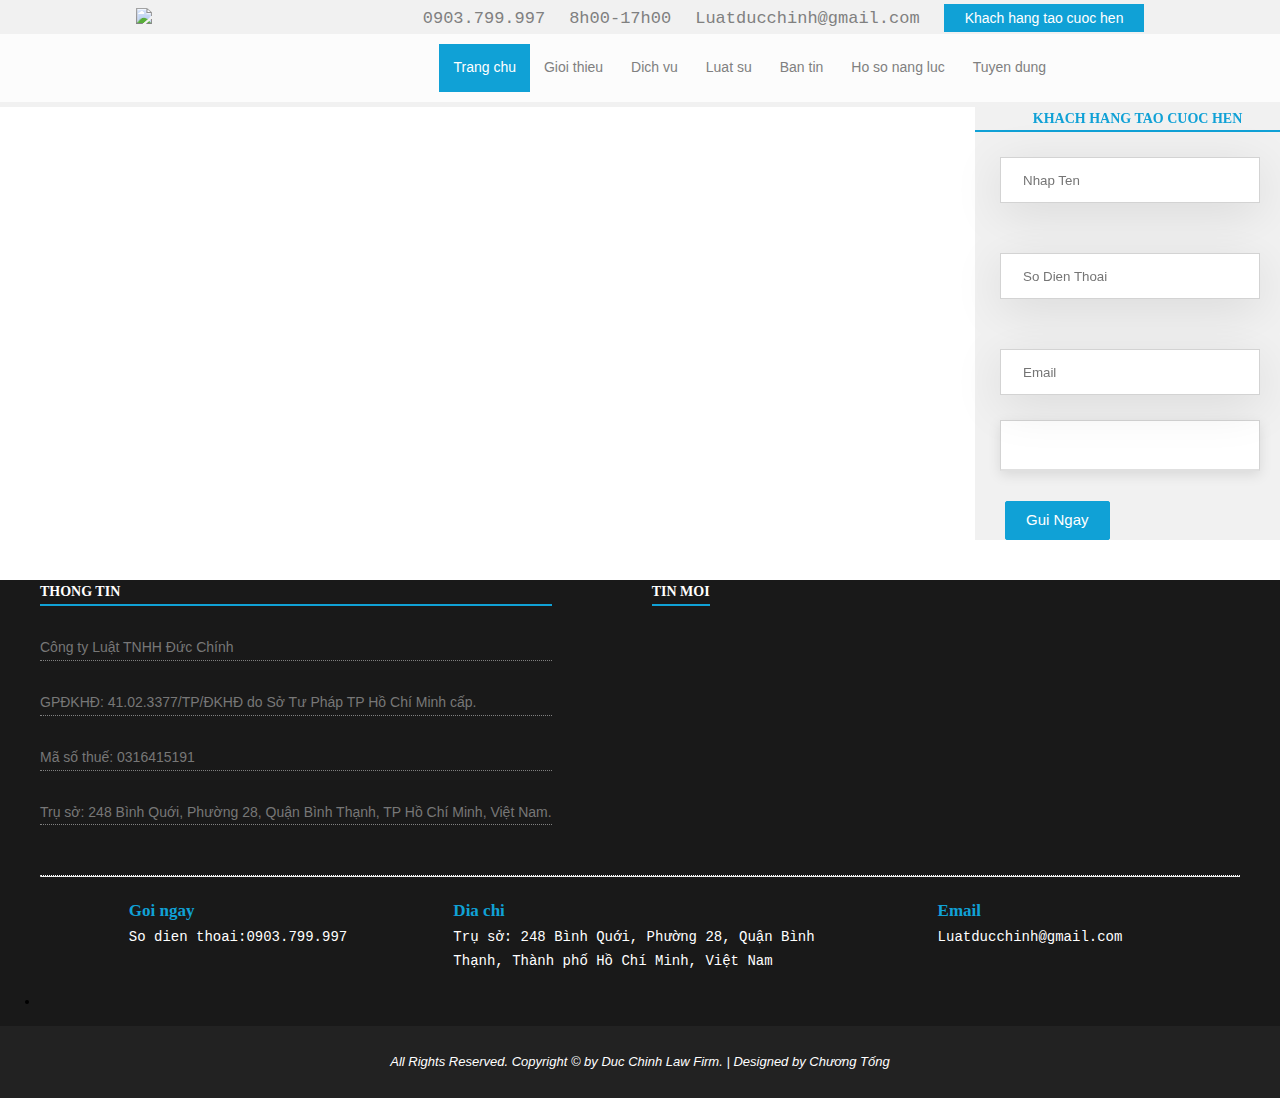
==== index.html @ 09488e2d "compelete header,footer ,dev:My Duyen" ====
<!DOCTYPE html>
<html lang="en">
  <head>
    <meta charset="UTF-8" />
    <meta name="viewport" content="width=device-width, initial-scale=1.0" />
    <link rel="stylesheet" href="./acssets/css/index.css" />
    <title>Document</title>
  </head>
  <body>
    <header id="header">
      <div class="header-top">
        <div class="">
          <div class="container-inner">
            <div class="header-top-img-left">
              <a href="#"
                ><img
                  src="https://static-00.iconduck.com/assets.00/facebook-icon-512x512-seb542ju.png
                          "
                  width="30px;"
              /></a>
            </div>
            <div class="nav navbar-nav navbar-right">
              <ul class="list">
                <li class="list-item one">
                  <i class="fa fa-phone text-theme-colored"></i>
                  <a href="#" class="text-gray">0903.799.997</a>
                </li>
                <li class="list-item two">
                  <i class="fa-solid fa-clock"></i>
                  <a class="text-gray" href="#">8h00-17h00</a>
                </li>
                <li class="list-item four">
                  <i class="fa-regular fa-envelope"></i>

                  <a href="#" class="text-gray">Luatducchinh@gmail.com</a>
                </li>
                <li class="list-item five">
                  <a class="button-right" href="#">Khach hang tao cuoc hen </a>
                </li>
              </ul>
            </div>
          </div>
        </div>
        <div class="header-nav">
          <div class="container-inner">
            <a href="#"
              ><img
                style="margin-left: -125px"
                src="http://www.luatducchinh.vn/Upload/images/icon/Logo.png"
                width="40px"
                alt=""
                srcset=""
            /></a>
            <ul class="list-nav">
              <li><a class="active" href="#home">Trang chu </a></li>
              <li><a href="#">Gioi thieu</a></li>
              <li><a href="#">Dich vu </a></li>
              <li><a href="#">Luat su </a></li>
              <li><a href="#">Ban tin </a></li>
              <li><a href="#">Ho so nang luc </a></li>
              <li><a href="#">Tuyen dung </a></li>
            </ul>
          </div>
        </div>
      </div>
    </header>
    <main></main>
    <div class="container-map">
      <div class="mapDiv">
        <iframe
          src="https://www.google.com/maps/embed?pb=!1m18!1m12!1m3!1d3918.443592406499!2d106.62525347502692!3d10.853826357761282!2m3!1f0!2f0!3f0!3m2!1i1024!2i768!4f13.1!3m3!1m2!1s0x31752bee0b0ef9e5%3A0x5b4da59e47aa97a8!2zQ8O0bmcgVmnDqm4gUGjhuqduIE3hu4FtIFF1YW5nIFRydW5n!5e0!3m2!1svi!2s!4v1709682675464!5m2!1svi!2s"
          width="75%"
          height="400"
          style="border: 0"
          allowfullscreen=""
          loading="lazy"
          referrerpolicy="no-referrer-when-downgrade"
        ></iframe>
      </div>

      <div class="bg-deep">
        <div class="form">
          <h4 class="text-title">KHACH HANG TAO CUOC HEN</h4>
          <form action="" id="myform" onsubmit="">
            <div class="input_field">
              <input type="text" placeholder="Nhap Ten " id="name" required; />
            </div>
            <div class="input_field">
              <input
                type="password"
                placeholder="So Dien Thoai"
                id="phone"
                required
              />
            </div>
            <div class="input_field">
              <input type="text" placeholder="Email" id="email" required />
            </div>
            <div class="input_field">
              <textarea placeholder="Ghi chu" id="message" required> </textarea>
            </div>
            <button class="button-57" role="button">
              <span class="text">Gui Ngay</span><span>At Here</span>
            </button>
          </form>
        </div>
      </div>
    </div>
    <footer id="footer">
      <div class="container-footer">
        <div class="footer-item-child">
          <div class="child-address">
            <h4 class="title">THONG TIN</h4>
            <ul class="list-divider">
              <li>Công ty Luật TNHH Đức Chính</li>
              <li>
                GPĐKHĐ: 41.02.3377/TP/ĐKHĐ do Sở Tư Pháp TP Hồ Chí Minh cấp.
              </li>
              <li>Mã số thuế: 0316415191</li>
              <li>
                Trụ sở: 248 Bình Quới, Phường 28, Quận Bình Thạnh, TP Hồ Chí
                Minh, Việt Nam.
              </li>
            </ul>
          </div>
          <div class="child-infor">
            <h4>TIN MOI</h4>
          </div>
        </div>
        <hr />
        <div class="footer-item-child-contacts-">
          <div class="each-widge">
            <i class="fa-solid fa-mobile-screen"></i>
            <h5>Goi ngay</h5>
            <p class="text-white">So dien thoai:0903.799.997</p>
          </div>
          <div class="each-widge">
            <i class="fa-regular fa-map"></i>
            <h5>Dia chi</h5>
            <p class="text-white">
              Trụ sở: 248 Bình Quới, Phường 28, Quận Bình<br />
              Thạnh, Thành phố Hồ Chí Minh, Việt Nam
            </p>
          </div>
          <div class="each-widge">
            <i class="fa-regular fa-envelope"></i>
            <h5>Email</h5>
            <p class="text-white">Luatducchinh@gmail.com</p>
          </div>
        </div>
        <div class="footer-item-child-social-links">
          <ul class="social">
            <li>
              <a href="#"><i class="fa-brands fa-facebook"></i></a>
            </li>
          </ul>
        </div>
      </div>
    </footer>
    <div class="container-fluid">
      <p>
        All Rights Reserved. Copyright © by Duc Chinh Law Firm. | Designed by
        Chương Tống
      </p>
    </div>
  </body>
</html>
---- acssets/css/index.css ----
* {
    margin: 0;
    padding: 0;
    box-sizing: Border-box;
}

body {
    line-height: 1.7;
    font-size: 14px;
    font-family: 'Open Sans', sans-serif;
}

.container-inner {
    display: flex;
    align-items: center;
    justify-content: space-around;
}

.header-top {
    position: sticky;
    top: 0;
    padding: 5px 0;
    background-color: #f1f1f1;
}

ul.list {
    list-style-type: none;
    display: flex;
    gap: 24px;
    align-items: baseline;
}

.text-gray {
    text-decoration: none;
    color: #808080 !important;
    font-family: monospace;
    font-size: 17px;
}

.button-right {
    text-decoration: none;
    padding: 5px 20px;
    color: #fff;
    border: 1px solid #10a1d6;
    background-color: #10A1D6 !important
}

.header-nav {
    max-height: 70px;
    position: relative;
    top: 0px;
    z-index: 0;
    background-color: #fcfcfc;
    padding: 10px;
}

.list-nav {
    list-style-type: none;
    overflow: hidden;
    margin-left: -200px;
}

.list-nav li {
    float: left;
}

.list-nav li a:not(.active) {
    padding: 12px 14px;
    display: block;
    color: #808080;
    text-align: center;
    text-decoration: none;
    transition: 0.1s ease-in-out;
}

.list-nav li a:hover:not(.active) {
    color: white;
    background-color: #10A1D6
}

.active {
    background-color: #10A1D6;
    color: #fff;
    text-decoration: none;
    display: block;
    padding: 12px 14px;
}

.container-footer {
    margin: 0 auto;
    width: 1200px;
}

.footer-item-child {
    display: flex;
    ;
    flex-direction: row;
    flex-wrap: nowrap;
    gap: 100px;
}

h4:first-child {
    font-family: cursive;
    border-bottom-width: 2px;
    border-bottom-style: double;
    border-bottom-color: #10A1D6;
}

.list-divider {
    list-style-type: none;
}

.list-divider li {
    margin-top: 30px;
    border-bottom: gray dotted 1px;
    color: #777777;
}

hr {
    margin-top: 50px;
    border-top: 1px dotted white;
}

.footer-item-child-contacts- {
    display: grid;
    grid-template-columns: 33% 33% 33%;
    justify-items: center;
    margin-top: 20px;
}

#footer {
    width: 100%;
    height: min-content;
    background-color: #191919;
}

h4 {
    color: white;
}

h5 {
    color: #10A1D6;
    font-size: 17px;
    font-family: Cambria, Cochin, Georgia, Times, 'Times New Roman', serif;
}

.text-white {
    color: white;
    font-family: monospace;
}

.each-wedge {
    text-align: Center;
    line-height: 35px;
}

.each-widge>i {
    color: white;
    font-size: 1.5rem;
}

.social>li>a>i {
    color: white;
    font-size: 22px;
}

.social>li {
    text-align: Center;
    line-height: 50px;
}

.container-fluid {
    padding: 25px;
    text-align: Center;
    color: white;
    font-size: small;
    font-style: italic;
    background-color: #222222;
}

.container-map {
    width: 1300px;
    display: grid;
    grid-template-columns: 75% 25%;
    margin-left: 200px;
}

.bg-deep {
    background-color: #f1f1f1;
    margin-left: -200px;
    width: 100%;
    margin-bottom: 40px;
}

.text-title {
    color: #10A1D6;
    text-align: center;
}

.input_field>input {
    height: 45px;
    width: 80%;
    padding: 22px;
    margin: 25px;
    height: 40px;
    border: 1px solid lightgray;
    box-shadow: rgba(0, 0, 0, 0.1) 0px 10px 50px;
}

.input_field>input:focus {
    border: none;
    outline: none;
}

textarea {
    resize: none;
    padding-top: 10px;
    display: block;
    width: 80%;
    height: 100%;
    margin-left: 25px;
    border: 1px solid lightgray;
    font-size: 17px;
    border-bottom: 2px solid rgba(0, 0, 0, 0.12);
    box-shadow: rgba(0, 0, 0, 0.1) 0px 4px 12px;
}

.button-57 {
    position: relative;
    margin-left: 30px;
    overflow: hidden;
    border: 1px solid #10A1D6;
    border-radius: 2px;
    color: #fff;
    display: inline-block;
    font-size: 15px;
    line-height: 15px;
    padding: 10px 20px 12px;
    text-decoration: none;
    cursor: pointer;
    background: #fff;
    background-color: #10A1D6;
    user-select: none;
    -webkit-user-select: none;
    touch-action: manipulation;
    margin-top: 30px;
}

.button-57 span:first-child {
    position: relative;
    transition: color 600ms cubic-bezier(0.48, 0, 0.12, 1);
    z-index: 10;
}

.button-57 span:last-child {
    color: white;
    display: block;
    position: absolute;
    bottom: 0;
    transition: all 500ms cubic-bezier(0.48, 0, 0.12, 1);
    z-index: 100;
    opacity: 0;
    top: 50%;
    left: 50%;
    transform: translateY(225%) translateX(-50%);
    height: 14px;
    line-height: 13px;
}

.button-57:after {
    content: "";
    position: absolute;
    bottom: -50%;
    left: 0;
    width: 100%;
    height: 100%;
    background-color: black;
    transform-origin: bottom center;
    transition: transform 600ms cubic-bezier(0.48, 0, 0.12, 1);
    transform: skewY(9.3deg) scaleY(0);
    z-index: 50;
}

.button-57:hover:after {
    transform-origin: bottom center;
    transform: skewY(9.3deg) scaleY(2);
}

.button-57:hover span:last-child {
    transform: translateX(-50%) translateY(-100%);
    opacity: 1;
    transition: all 900ms cubic-bezier(0.48, 0, 0.12, 1);
}
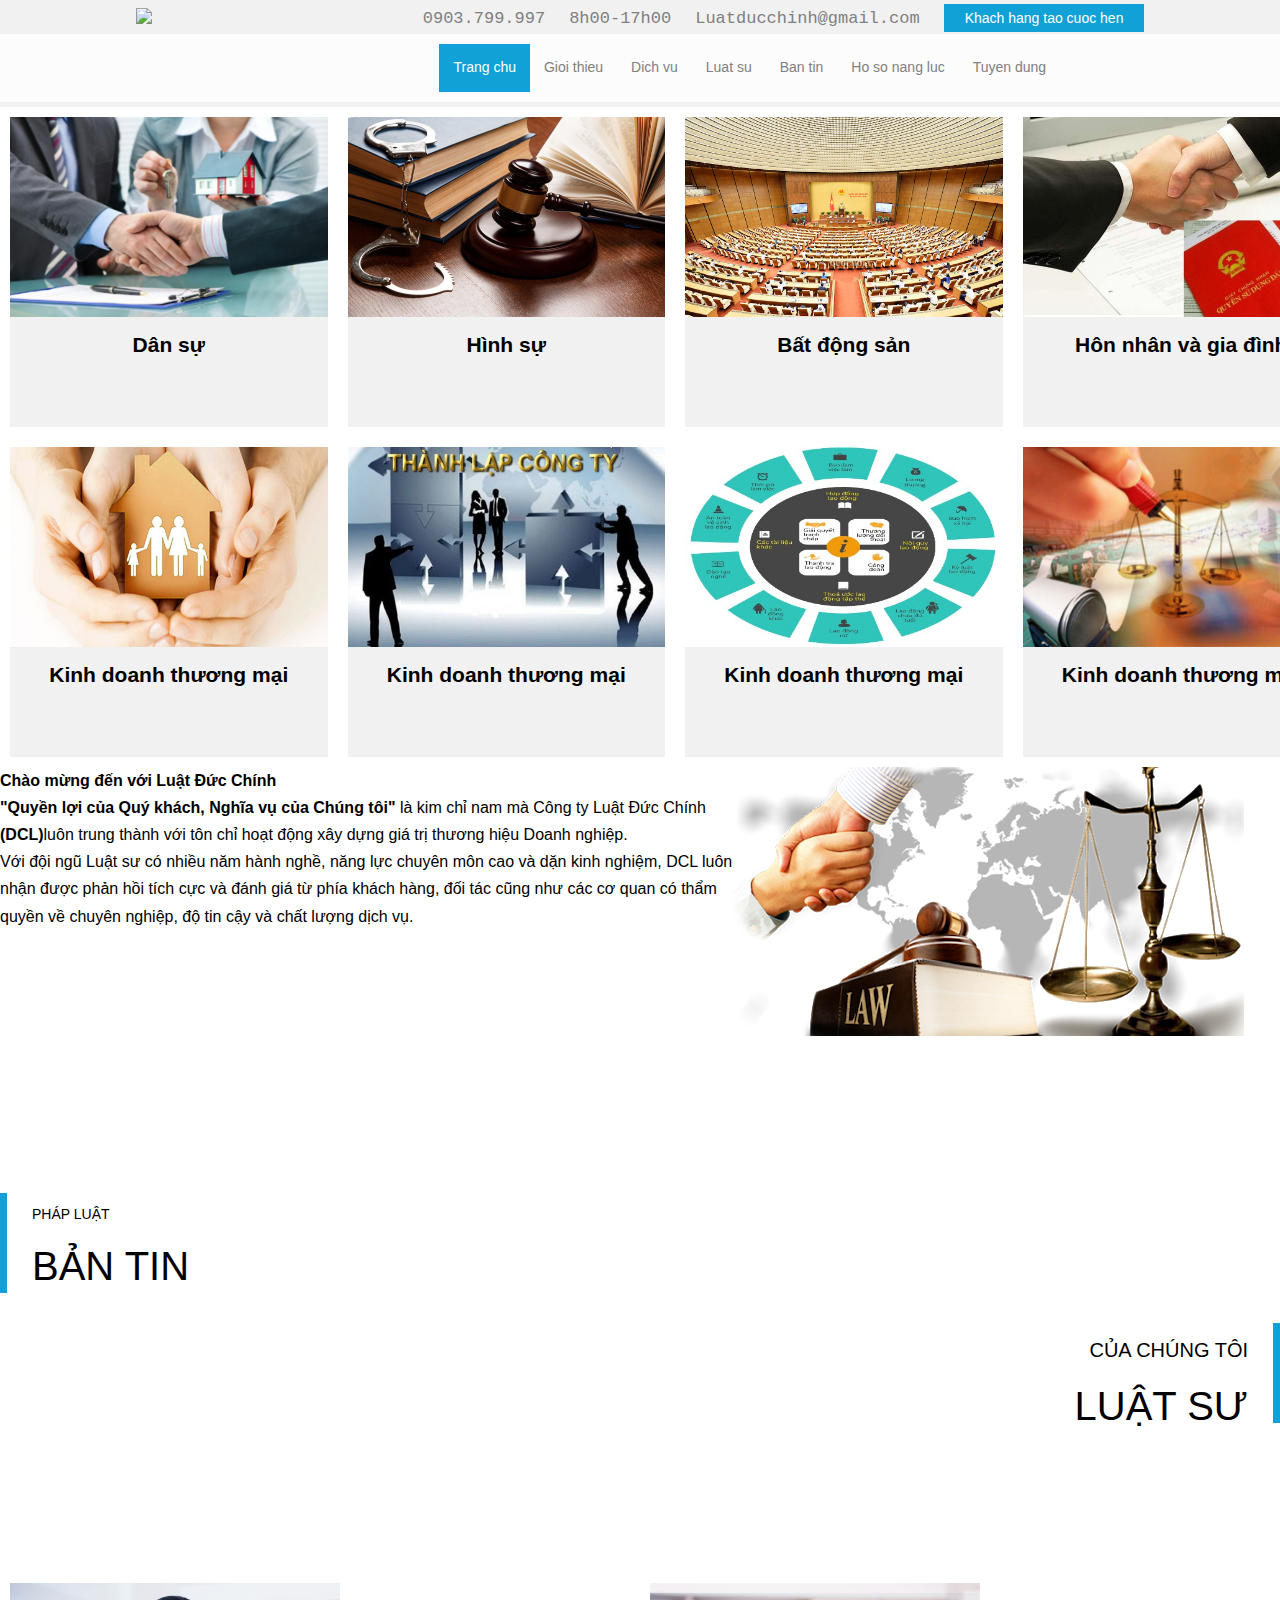
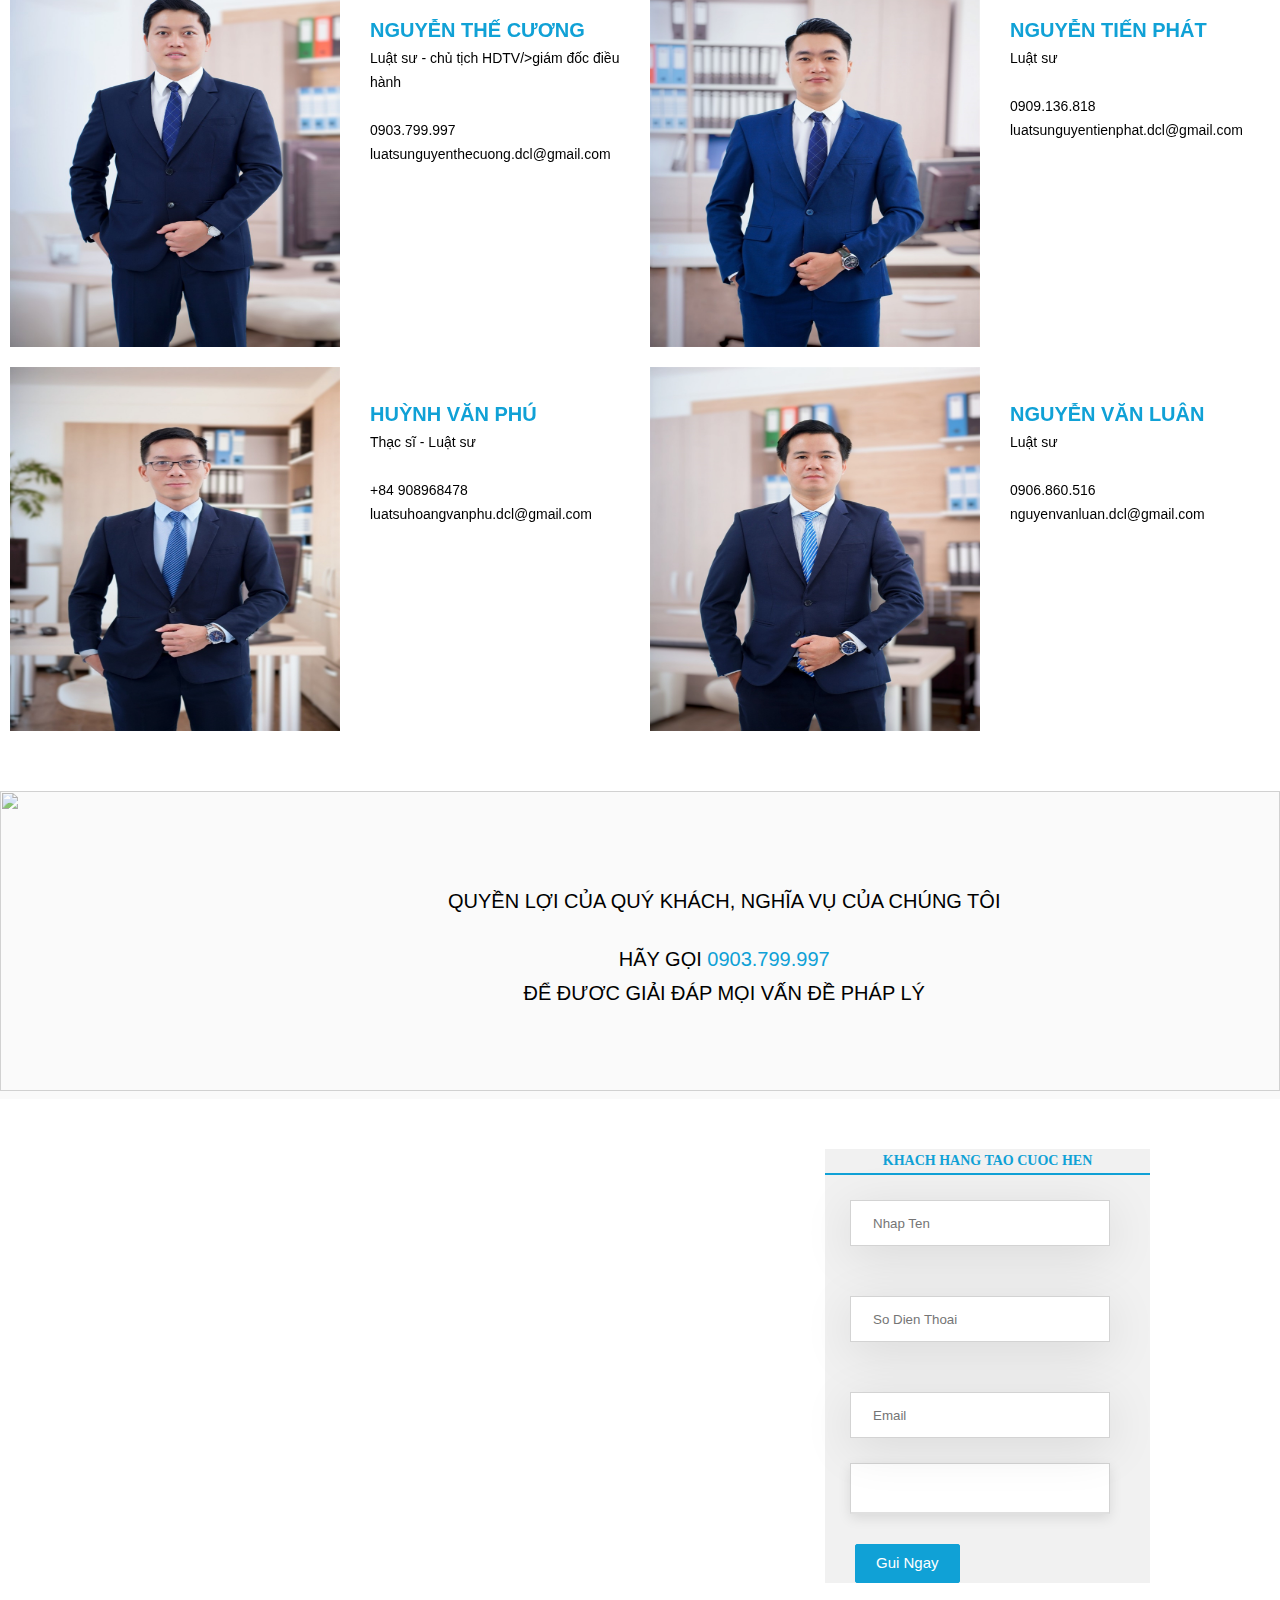
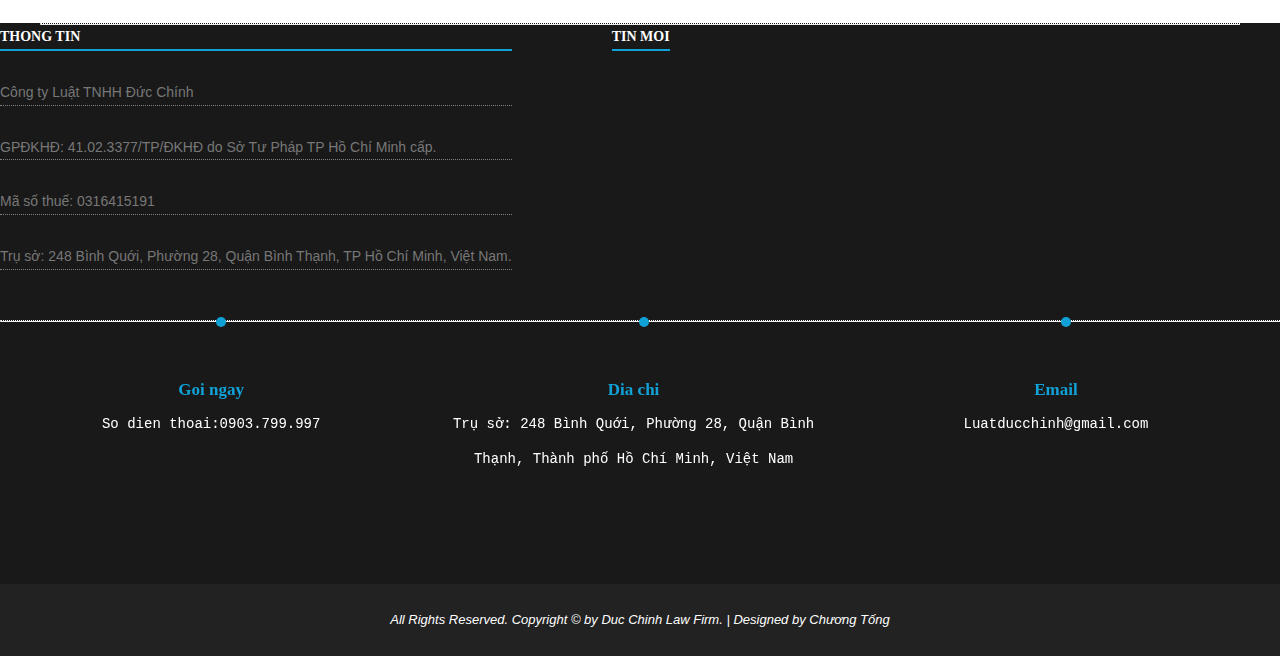
==== commit ad179e0f: "duy" ====
--- a/index.html
+++ b/index.html
@@ -4,20 +4,22 @@
     <meta charset="UTF-8" />
     <meta name="viewport" content="width=device-width, initial-scale=1.0" />
     <link rel="stylesheet" href="./acssets/css/index.css" />
+    <link rel="stylesheet"
+      href="https://cdnjs.cloudflare.com/ajax/libs/font-awesome/6.5.1/css/all.min.css"
+      integrity="sha512-DTOQO9RWCH3ppGqcWaEA1BIZOC6xxalwEsw9c2QQeAIftl+Vegovlnee1c9QX4TctnWMn13TZye+giMm8e2LwA=="
+      crossorigin="anonymous" referrerpolicy="no-referrer" />
     <title>Document</title>
   </head>
   <body>
     <header id="header">
       <div class="header-top">
-        <div class="">
+        <div class>
           <div class="container-inner">
             <div class="header-top-img-left">
-              <a href="#"
-                ><img
+              <a href="#"><img
                   src="https://static-00.iconduck.com/assets.00/facebook-icon-512x512-seb542ju.png
                           "
-                  width="30px;"
-              /></a>
+                  width="30px;" /></a>
             </div>
             <div class="nav navbar-nav navbar-right">
               <ul class="list">
@@ -43,14 +45,12 @@
         </div>
         <div class="header-nav">
           <div class="container-inner">
-            <a href="#"
-              ><img
+            <a href="#"><img
                 style="margin-left: -125px"
                 src="http://www.luatducchinh.vn/Upload/images/icon/Logo.png"
                 width="40px"
-                alt=""
-                srcset=""
-            /></a>
+                alt
+                srcset /></a>
             <ul class="list-nav">
               <li><a class="active" href="#home">Trang chu </a></li>
               <li><a href="#">Gioi thieu</a></li>
@@ -64,104 +64,270 @@
         </div>
       </div>
     </header>
-    <main></main>
-    <div class="container-map">
-      <div class="mapDiv">
-        <iframe
-          src="https://www.google.com/maps/embed?pb=!1m18!1m12!1m3!1d3918.443592406499!2d106.62525347502692!3d10.853826357761282!2m3!1f0!2f0!3f0!3m2!1i1024!2i768!4f13.1!3m3!1m2!1s0x31752bee0b0ef9e5%3A0x5b4da59e47aa97a8!2zQ8O0bmcgVmnDqm4gUGjhuqduIE3hu4FtIFF1YW5nIFRydW5n!5e0!3m2!1svi!2s!4v1709682675464!5m2!1svi!2s"
-          width="75%"
-          height="400"
-          style="border: 0"
-          allowfullscreen=""
-          loading="lazy"
-          referrerpolicy="no-referrer-when-downgrade"
-        ></iframe>
+    <main class="menu-news">
+      <div class="media-body">
+        <div class="item-news">
+          <img src="media/news8.jpg" alt>
+          <span><h2>Dân sự</h2></span>
+        </div>
+        <div class="item-news">
+          <img src="media/news4.jpg" alt>
+          <span><h2>Hình sự</h2></span>
+        </div>
+        <div class="item-news">
+          <img src="media/news7.jpg" alt>
+          <span><h2>Bất động sản</h2></span>
+        </div>
+        <div class="item-news">
+          <img src="media/news1.jpg" alt>
+          <span><h2>Hôn nhân và gia đình</h2></span>
+        </div>
+        <div class="item-news">
+          <img src="media/news2.jpg" alt>
+          <span><h2>Kinh doanh thương mại</h2></span>
+        </div>
+        <div class="item-news">
+          <img src="media/news5.jpg" alt>
+          <span><h2>Kinh doanh thương mại</h2></span>
+        </div>
+        <div class="item-news">
+          <img src="media/news6.jpg" alt>
+          <span><h2>Kinh doanh thương mại</h2></span>
+        </div>
+        <div class="item-news">
+          <img src="media/news3.jpg" alt>
+          <span><h2>Kinh doanh thương mại</h2></span>
+        </div>
+
       </div>
-
-      <div class="bg-deep">
-        <div class="form">
-          <h4 class="text-title">KHACH HANG TAO CUOC HEN</h4>
-          <form action="" id="myform" onsubmit="">
-            <div class="input_field">
-              <input type="text" placeholder="Nhap Ten " id="name" required; />
+      <div class="content-body">
+        <div class="content1">
+          <p> <b>Chào mừng đến với Luật Đức Chính</b></p>
+
+          <p><b>"Quyền lợi của Quý khách, Nghĩa vụ của Chúng tôi"</b> là kim chỉ
+            nam mà Công ty Luật Đức Chính</p>
+          <p> <b>(DCL)</b>luôn trung thành với tôn chỉ hoạt động xây dựng
+            giá trị thương hiệu Doanh nghiệp.</p>
+          <div>
+            <p> Với đội ngũ Luật sư có nhiều năm hành nghề, năng lực chuyên môn
+              cao và dặn kinh nghiệm, DCL luôn</p>
+            <p> nhận được phản hồi tích cực và đánh giá từ phía khách hàng, đối
+              tác cũng như các cơ quan có thẩm</p>
+            <p> quyền về chuyên nghiệp, độ tin cậy và chất lượng dịch vụ.</p>
+
+          </div>
+           </div>
+           <div class="content-img">
+            <img src="media/DCL1.png" alt></img>
+           </div>
+           </div>
+          
+            <div class="title">
+              <div class="phapLuat">
+                <span>Pháp luật</span>
+                <b><h2>Bản tin</h2></b>
+              </div>
+              <div class="luatSu">
+                <span>Của chúng tôi</span>
+                <b><h2>Luật sư</h2></b>
+              </div>
             </div>
-            <div class="input_field">
-              <input
-                type="password"
-                placeholder="So Dien Thoai"
-                id="phone"
-                required
-              />
-            </div>
-            <div class="input_field">
-              <input type="text" placeholder="Email" id="email" required />
-            </div>
-            <div class="input_field">
-              <textarea placeholder="Ghi chu" id="message" required> </textarea>
-            </div>
-            <button class="button-57" role="button">
-              <span class="text">Gui Ngay</span><span>At Here</span>
-            </button>
-          </form>
-        </div>
-      </div>
-    </div>
-    <footer id="footer">
-      <div class="container-footer">
-        <div class="footer-item-child">
-          <div class="child-address">
-            <h4 class="title">THONG TIN</h4>
-            <ul class="list-divider">
-              <li>Công ty Luật TNHH Đức Chính</li>
-              <li>
-                GPĐKHĐ: 41.02.3377/TP/ĐKHĐ do Sở Tư Pháp TP Hồ Chí Minh cấp.
-              </li>
-              <li>Mã số thuế: 0316415191</li>
-              <li>
-                Trụ sở: 248 Bình Quới, Phường 28, Quận Bình Thạnh, TP Hồ Chí
-                Minh, Việt Nam.
-              </li>
-            </ul>
-          </div>
-          <div class="child-infor">
-            <h4>TIN MOI</h4>
-          </div>
-        </div>
-        <hr />
-        <div class="footer-item-child-contacts-">
-          <div class="each-widge">
-            <i class="fa-solid fa-mobile-screen"></i>
-            <h5>Goi ngay</h5>
-            <p class="text-white">So dien thoai:0903.799.997</p>
-          </div>
-          <div class="each-widge">
-            <i class="fa-regular fa-map"></i>
-            <h5>Dia chi</h5>
-            <p class="text-white">
-              Trụ sở: 248 Bình Quới, Phường 28, Quận Bình<br />
-              Thạnh, Thành phố Hồ Chí Minh, Việt Nam
-            </p>
-          </div>
-          <div class="each-widge">
-            <i class="fa-regular fa-envelope"></i>
-            <h5>Email</h5>
-            <p class="text-white">Luatducchinh@gmail.com</p>
-          </div>
-        </div>
-        <div class="footer-item-child-social-links">
-          <ul class="social">
-            <li>
-              <a href="#"><i class="fa-brands fa-facebook"></i></a>
-            </li>
-          </ul>
-        </div>
-      </div>
-    </footer>
-    <div class="container-fluid">
-      <p>
-        All Rights Reserved. Copyright © by Duc Chinh Law Firm. | Designed by
-        Chương Tống
-      </p>
-    </div>
-  </body>
-</html>
+            <div class="people">
+              <div class="lsu">
+                <div class="imge">
+                  <img src="media/VIN09289A.jpg" alt>
+                </div>
+                <div class="thongtin">
+                  <div class="thongtin1">
+                    <h1>NGUYỄN THẾ CƯƠNG</h1>
+                    <p>Luật sư - chủ tịch HDTV/>giám đốc điều hành</div>
+                    <br>
+                    <div class="phone">
+                      <i class="fa-solid fa-phone"></i>
+                      <span>0903.799.997</span>
+                    </div>
+                    <div class="gmail">
+                      <i class="fa-regular fa-envelope"></i>
+                      <span>luatsunguyenthecuong.dcl@gmail.com</span>
+                    </div>
+                  </div>
+                </div>
+                <div class="lsu">
+                  <div class="imge">
+                    <img src="media/LS PHAT.jpg" alt>
+                  </div>
+                  <div class="thongtin">
+                    <div class="thongtin1">
+                      <h1>NGUYỄN TIẾN PHÁT</h1>
+                      <p>Luật sư</div>
+                      <br>
+                      <div class="phone">
+                        <i class="fa-solid fa-phone"></i>
+                        <span>0909.136.818</span>
+                      </div>
+                      <div class="gmail">
+                        <i class="fa-regular fa-envelope"></i>
+                        <span>luatsunguyentienphat.dcl@gmail.com</span>
+                      </div>
+                    </div>
+                  </div>
+                  <div class="lsu">
+                    <div class="imge">
+                      <img src="media/LS HVPHU.jpg" alt>
+                    </div>
+                    <div class="thongtin">
+                      <div class="thongtin1">
+                        <h1>HUỲNH VĂN PHÚ</h1>
+                        <p>Thạc sĩ - Luật sư</div>
+                        <br>
+                        <div class="phone">
+                          <i class="fa-solid fa-phone"></i>
+                          <span>+84 908968478</span>
+                        </div>
+                        <div class="gmail">
+                          <i class="fa-regular fa-envelope"></i>
+                          <span>luatsuhoangvanphu.dcl@gmail.com</span>
+                        </div>
+                      </div>
+                    </div>
+                    <div class="lsu">
+                      <div class="imge">
+                        <img src="media/LS LUAN.jpg" alt>
+                      </div>
+                      <div class="thongtin">
+                        <div class="thongtin1">
+                          <h1>NGUYỄN VĂN LUÂN</h1>
+                          <p>Luật sư</div>
+                          <br>
+                          <div class="phone">
+                            <i class="fa-solid fa-phone"></i>
+                            <span>0906.860.516</span>
+                          </div>
+                          <div class="gmail">
+                            <i class="fa-regular fa-envelope"></i>
+                            <span>nguyenvanluan.dcl@gmail.com</span>
+                          </div>
+                        </div>
+                      </div>
+
+                    </div>
+                    <div class="banner">
+                      <img  src="/thuctapduan2/media/blur_bg.jpeg" alt="">
+                      <div class="banner-content">
+                        <p>QUYỀN LỢI CỦA QUÝ KHÁCH, NGHĨA VỤ CỦA CHÚNG TÔI</p>
+                      <br>
+                      <p>HÃY GỌI <span>0903.799.997</span></p>
+                      <p>ĐỂ ĐƯƠC GIẢI ĐÁP MỌI VẤN ĐỀ PHÁP LÝ</p>
+                      </div>
+                    
+                      
+                    </div>
+
+                  </main>
+                  <div class="container-map">
+                    <div class="mapDiv">
+                      <iframe
+                        src="https://www.google.com/maps/embed?pb=!1m18!1m12!1m3!1d3918.443592406499!2d106.62525347502692!3d10.853826357761282!2m3!1f0!2f0!3f0!3m2!1i1024!2i768!4f13.1!3m3!1m2!1s0x31752bee0b0ef9e5%3A0x5b4da59e47aa97a8!2zQ8O0bmcgVmnDqm4gUGjhuqduIE3hu4FtIFF1YW5nIFRydW5n!5e0!3m2!1svi!2s!4v1709682675464!5m2!1svi!2s"
+                        width="75%"
+                        height="400"
+                        style="border: 0"
+                        allowfullscreen
+                        loading="lazy"
+                        referrerpolicy="no-referrer-when-downgrade"></iframe>
+                    </div>
+
+                    <div class="bg-deep">
+                      <div class="form">
+                        <h4 class="text-title">KHACH HANG TAO CUOC HEN</h4>
+                        <form action id="myform" onsubmit>
+                          <div class="input_field">
+                            <input type="text" placeholder="Nhap Ten " id="name"
+                              required; />
+                          </div>
+                          <div class="input_field">
+                            <input
+                              type="password"
+                              placeholder="So Dien Thoai"
+                              id="phone"
+                              required />
+                          </div>
+                          <div class="input_field">
+                            <input type="text" placeholder="Email" id="email"
+                              required />
+                          </div>
+                          <div class="input_field">
+                            <textarea placeholder="Ghi chu" id="message"
+                              required> </textarea>
+                          </div>
+                          <button class="button-57" role="button">
+                            <span class="text">Gui Ngay</span><span>At
+                              Here</span>
+                          </button>
+                        </form>
+                      </div>
+                    </div>
+                  </div>
+                  <footer id="footer">
+                    <hr class="container-footer">
+                    <div class="footer-item-child">
+                      <div class="child-address">
+                        <h4 class="title">THONG TIN</h4>
+                        <ul class="list-divider">
+                          <li>Công ty Luật TNHH Đức Chính</li>
+                          <li>
+                            GPĐKHĐ: 41.02.3377/TP/ĐKHĐ do Sở Tư Pháp TP Hồ Chí
+                            Minh
+                            cấp.
+                          </li>
+                          <li>Mã số thuế: 0316415191</li>
+                          <li>
+                            Trụ sở: 248 Bình Quới, Phường 28, Quận Bình Thạnh,
+                            TP Hồ
+                            Chí
+                            Minh, Việt Nam.
+                          </li>
+                        </ul>
+                      </div>
+                      <div class="child-infor">
+                        <h4>TIN MOI</h4>
+                      </div>
+                    </div>
+                    <hr />
+                    <div class="footer-item-child-contacts-">
+                      <div class="each-widge">
+                        <i class="fa-solid fa-mobile-screen"></i>
+                        <h5>Goi ngay</h5>
+                        <p class="text-white">So dien thoai:0903.799.997</p>
+                      </div>
+                      <div class="each-widge">
+                        <i class="fa-regular fa-map"></i>
+                        <h5>Dia chi</h5>
+                        <p class="text-white">
+                          Trụ sở: 248 Bình Quới, Phường 28, Quận Bình<br />
+                          Thạnh, Thành phố Hồ Chí Minh, Việt Nam
+                        </p>
+                      </div>
+                      <div class="each-widge">
+                        <i class="fa-regular fa-envelope"></i>
+                        <h5>Email</h5>
+                        <p class="text-white">Luatducchinh@gmail.com</p>
+                      </div>
+                    </div>
+                    <div class="footer-item-child-social-links">
+                      <ul class="social">
+                        <li>
+                          <a href="#"><i class="fa-brands fa-facebook"></i></a>
+                        </li>
+                      </ul>
+                    </div>
+                  </hr>
+                </footer>
+                <div class="container-fluid">
+                  <p>
+                    All Rights Reserved. Copyright © by Duc Chinh Law Firm. |
+                    Designed by
+                    Chương Tống
+                  </p>
+                </div>
+              </body>
+            </html>
--- a/acssets/css/index.css
+++ b/acssets/css/index.css
@@ -47,10 +47,12 @@
 
 .header-nav {
     max-height: 70px;
-    position: relative;
-    top: 0px;
-    z-index: 0;
+    position: sticky;
+    position: -webkit-sticky;
+    top: 0;
+    z-index: 100;
     background-color: #fcfcfc;
+
     padding: 10px;
 }
 
@@ -70,7 +72,8 @@
     color: #808080;
     text-align: center;
     text-decoration: none;
-    transition: 0.1s ease-in-out;
+    transition: 0.3s ease-in-out;
+
 }
 
 .list-nav li a:hover:not(.active) {
@@ -85,6 +88,232 @@
     display: block;
     padding: 12px 14px;
 }
+.slider{
+   max-width: 1300px;
+    
+}
+.list-img{
+   display: inline;
+    overflow: hidden;
+}
+.header-slider{
+    width: 100%;
+    height: 953px;
+}
+.header-slider >img{
+    width: 100%;
+    height: 100%;
+}
+.media-body{
+    width: 1350px;
+    display: grid;
+    grid-template-columns: 25% 25% 25% 25%;
+    margin: auto;
+}
+.media-body > .item-news{
+    text-align: center;
+    margin: 10px;
+    position: relative;
+}
+.media-body > .item-news > img{
+    width: 100%;
+    height: 200px;
+    display: block;
+    margin: auto;
+    
+    
+}
+.media-body > .item-news::before{
+    content: "";
+    position: absolute;
+    width: 0px;
+    height: 0px;
+    background-color: rgba(239, 229, 229, 0.176);
+    z-index: 1;
+    top: 0;
+    left: 0;    
+    transition: all 0.5s ease;
+}
+.media-body > .item-news:hover::before{
+    width: 100%;
+    height: 200px;
+    color: #10a1d6;
+}
+.media-body > .item-news::after{
+    content: "";
+    position: absolute;
+    width: 0px;
+    height: 0px;
+    background-color: rgba(239, 229, 229, 0.176);
+    z-index: 1;
+    bottom: 110px;
+    right: 0;    
+    transition: all 0.5s ease;
+}
+.media-body > .item-news:hover::after{
+    width: 100%;
+    height: 64%;
+    color: #10a1d6;
+}
+.media-body > .item-news > span{
+   padding: 10px ;
+   display: block;
+   background-color: #f1f1f1;
+   min-height: 110px !important;
+   pointer-events: stroke; 
+}
+.media-body > .item-news > span > h2{
+    transition: 0.3s;
+}
+.media-body > .item-news > span > h2:hover{
+    color: #10A1D6;
+    cursor: pointer;
+}
+.content-body{
+    max-width: 1300px;
+    margin: 0 auto;
+}
+.title{
+    max-width: 1300px;
+    margin: 0 auto;
+}
+.content1{
+    float: left;
+    font-size: 16px;
+}
+.phapLuat{
+    border-left: 7px solid #10A1D6;
+    padding:10px 20px;
+    height: 100px;
+    margin-top: 150px;
+    margin-bottom: 30px;
+}
+.phapLuat span{
+    padding: 5px;
+    width: 100%;
+    text-transform:uppercase;
+}
+.phapLuat h2{
+    padding: 5px;
+    width: 100%;
+    text-transform:uppercase;
+    font-size: 40px;
+    font-weight: 500;
+}
+.luatSu{
+    border-right: 7px solid #10A1D6;
+    padding:10px 20px;
+    height: 100px;
+    text-align: right;
+    margin-bottom: 150px;
+    
+}
+.luatSu span{
+    padding: 5px;
+    width: 100%;
+    text-transform:uppercase;
+    font-size: 20px;
+}
+.luatSu h2{
+    padding: 5px;
+    width: 100%;
+    text-transform:uppercase;
+    font-size: 40px;
+    font-weight: 500;
+}
+.people{
+    max-width: 1400px;
+    margin: auto;
+    display: grid;
+    grid-template-columns: 50% 50%;
+
+    
+    
+}
+.thongtin .thongtin1 h1{
+    font-size: 20px;
+    color: #10A1D6;
+}
+.thongtin{
+    padding-left: 10px;
+    padding-top: 30px;
+    
+}
+.lsu:before{
+    content: "";
+    top: 0;
+    left: 0;
+    width: 0;
+    height: 0;
+    background-color:rgba(239, 229, 229, 0.176) ;
+    position: absolute;
+    transition: all 0.5s ease;
+}
+.lsu:hover:before{
+    width: 350px;
+    height: 100%;
+    
+}
+.lsu::after{
+    content: "";
+    bottom: 0;
+    right: 350px;
+    width: 0;
+    height: 0;
+    background-color:rgba(239, 229, 229, 0.176) ;
+    position: absolute;
+    transition: all 0.5s ease;
+}
+.lsu:hover::after{
+    width: 350px;
+    height: 100%;
+    
+}
+.lsu{
+    display: flex;
+    height: 364px;
+    margin: 10px;
+    position: relative;
+}
+.lsu .imge{
+   width: 350px;
+    height: 100%;
+    margin-right: 20px;
+}
+.lsu .imge img{
+    width: 330px;
+     height: 100%;
+ }
+ .lsu .thongtin{
+    width: 400px;
+ }
+ .banner{
+    background-color: rgb(250, 250, 250);
+    margin-top: 50px;
+    margin-bottom: 50px;
+    position: relative;
+ }
+ .banner img{
+    height: 300px;
+    width: 100%;
+    opacity: 0.7;
+ }
+ .banner-content{
+    position: absolute;
+    top: 30%;
+    text-align: center;
+    justify-content: center;
+    margin-left: 35%;
+
+    
+ }
+ .banner-content p{
+    font-size: 20px;
+    font-weight: 500;
+ }
+ .banner-content p span{
+    color:#10A1D6;
+ }
 
 .container-footer {
     margin: 0 auto;
@@ -122,10 +351,12 @@
 }
 
 .footer-item-child-contacts- {
+    text-align: center;
     display: grid;
     grid-template-columns: 33% 33% 33%;
     justify-items: center;
     margin-top: 20px;
+    position: relative;
 }
 
 #footer {
@@ -149,10 +380,28 @@
     font-family: monospace;
 }
 
-.each-wedge {
+
+.each-widge {
+    position: relative;
     text-align: Center;
     line-height: 35px;
-}
+    padding-top: 30px;
+    padding-bottom: 30px;
+}
+.each-widge::before{
+    content: "";
+    width: 10px;
+    height: 10px;
+    background-color: #10A1D6;
+    position: absolute;
+    transform: translateX(50%);
+    top: -25px;
+    display: inline-block;
+    border-radius: 50%;
+    
+}
+
+
 
 .each-widge>i {
     color: white;
@@ -167,6 +416,7 @@
 .social>li {
     text-align: Center;
     line-height: 50px;
+    padding-bottom: 25px;
 }
 
 .container-fluid {
@@ -183,11 +433,16 @@
     display: grid;
     grid-template-columns: 75% 25%;
     margin-left: 200px;
+    margin: auto;
+}
+.mapDiv{
+    margin-left: 50px;
+    
 }
 
 .bg-deep {
     background-color: #f1f1f1;
-    margin-left: -200px;
+    margin-left: -150px;
     width: 100%;
     margin-bottom: 40px;
 }
